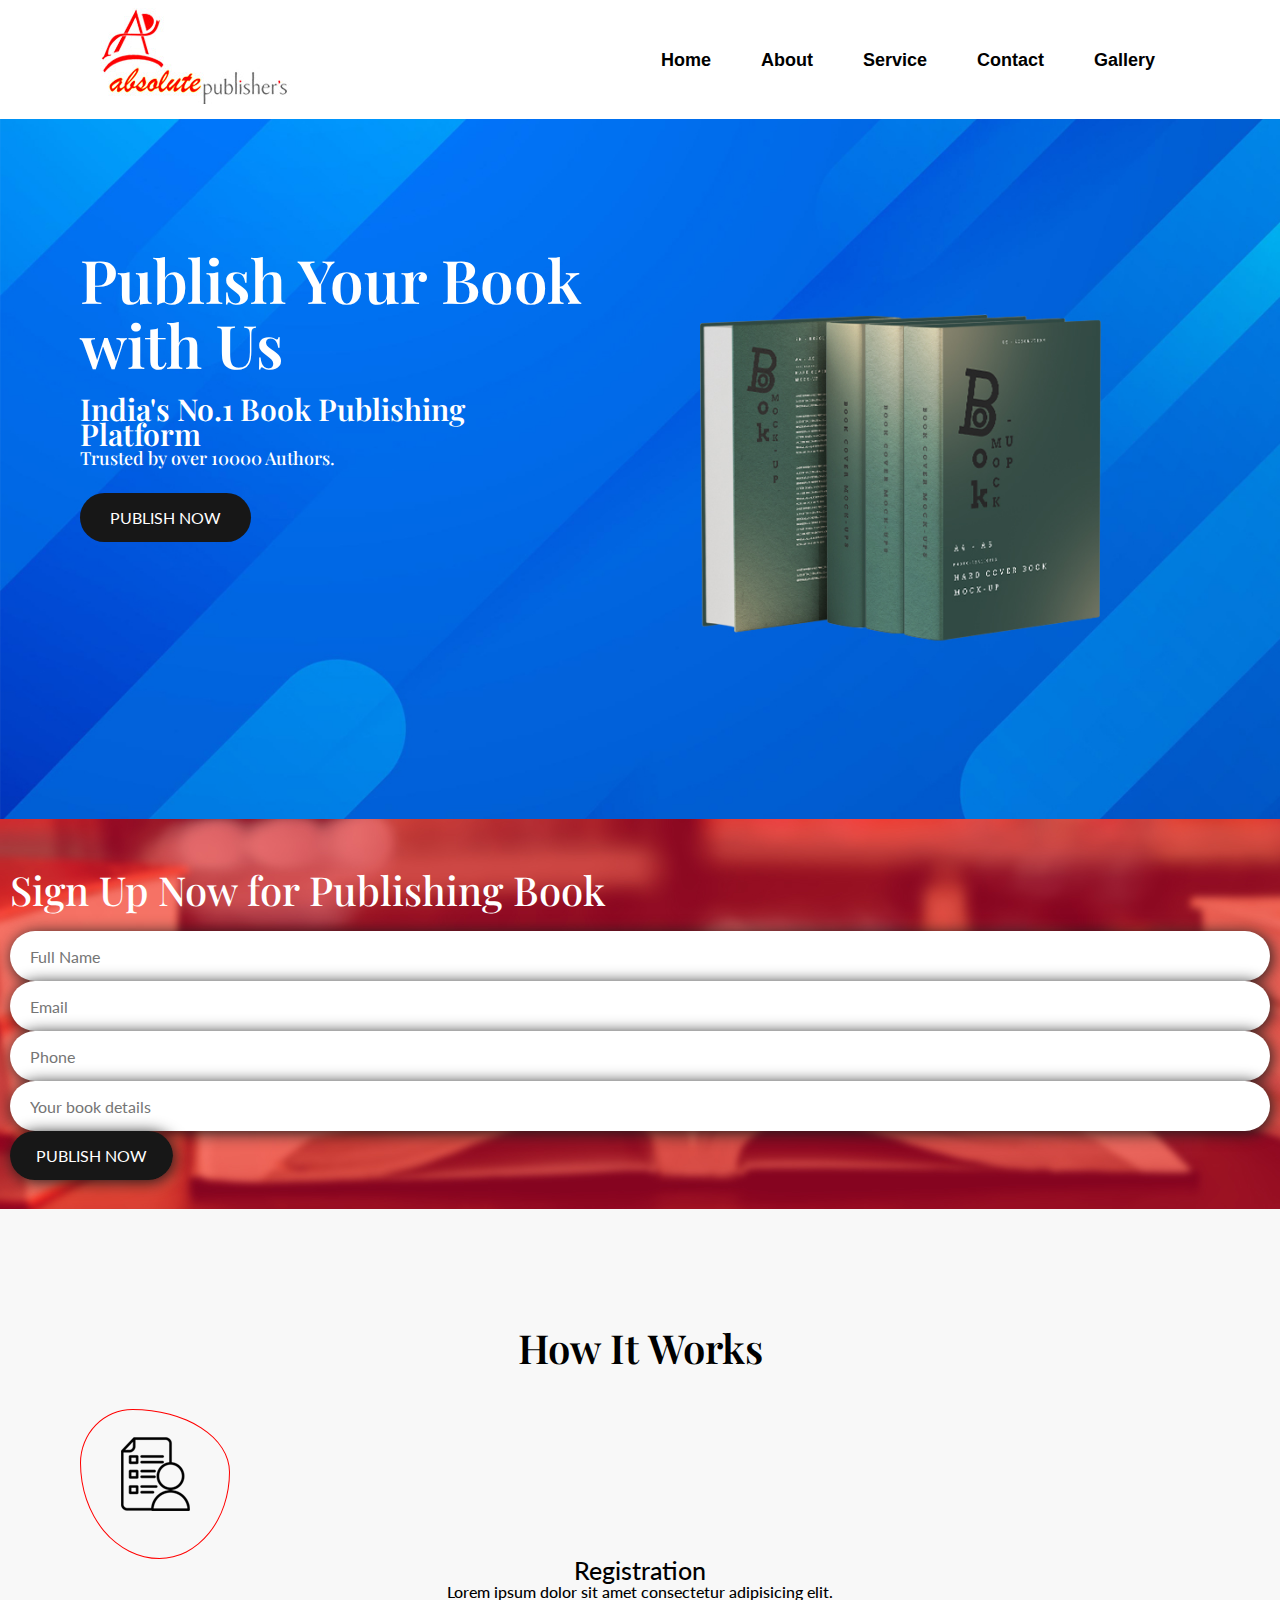
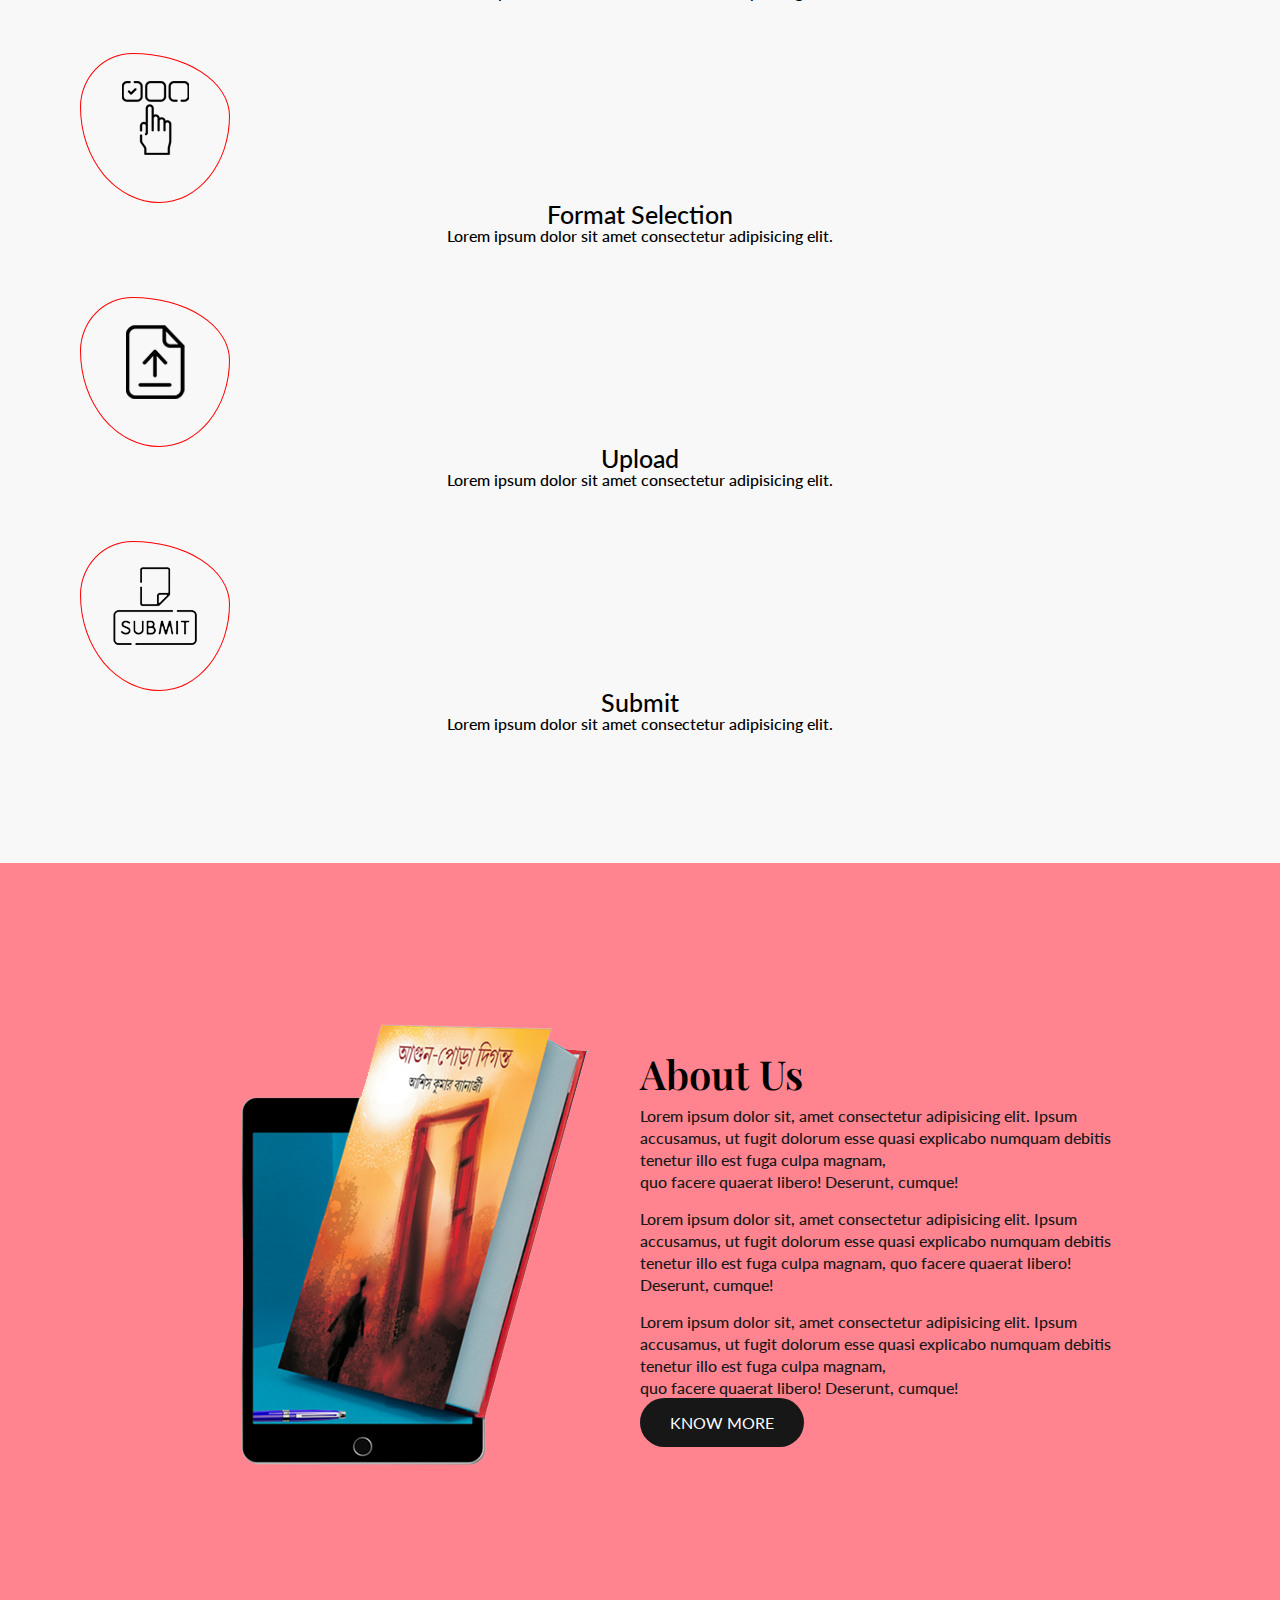
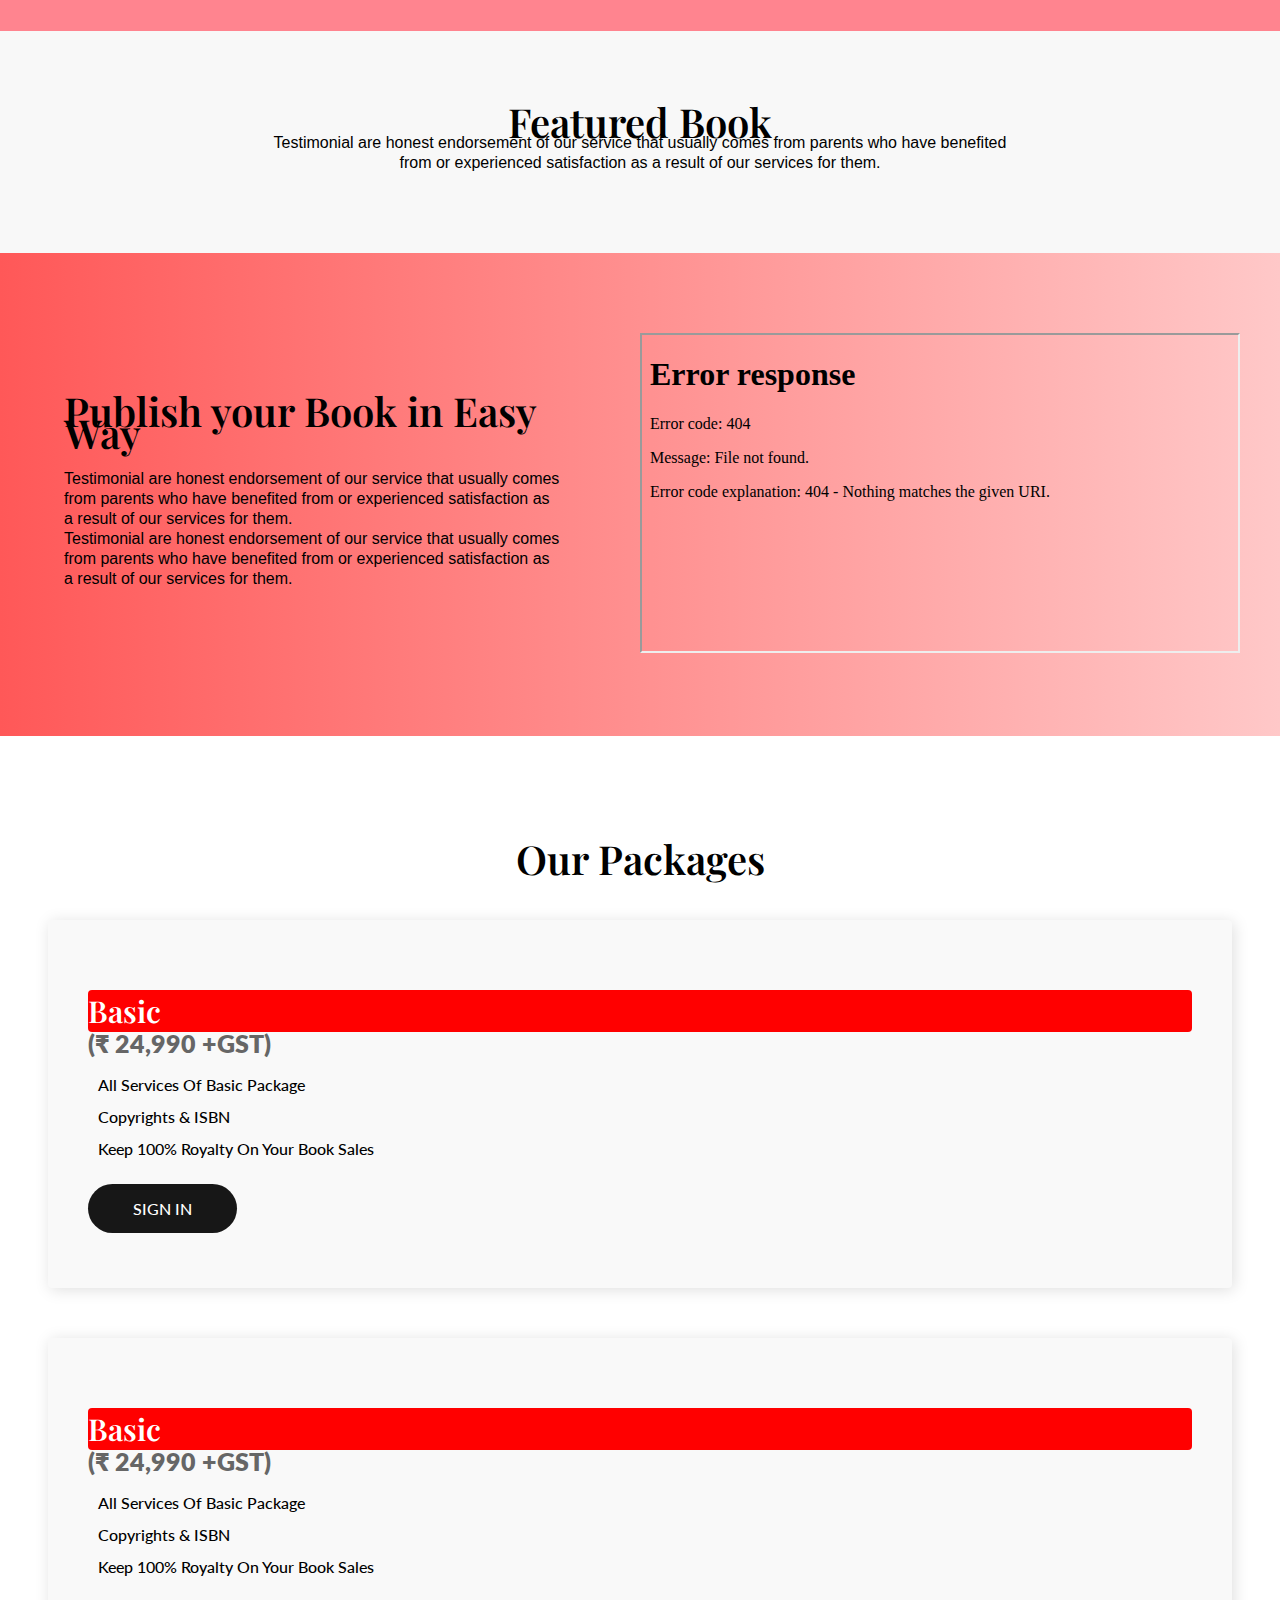
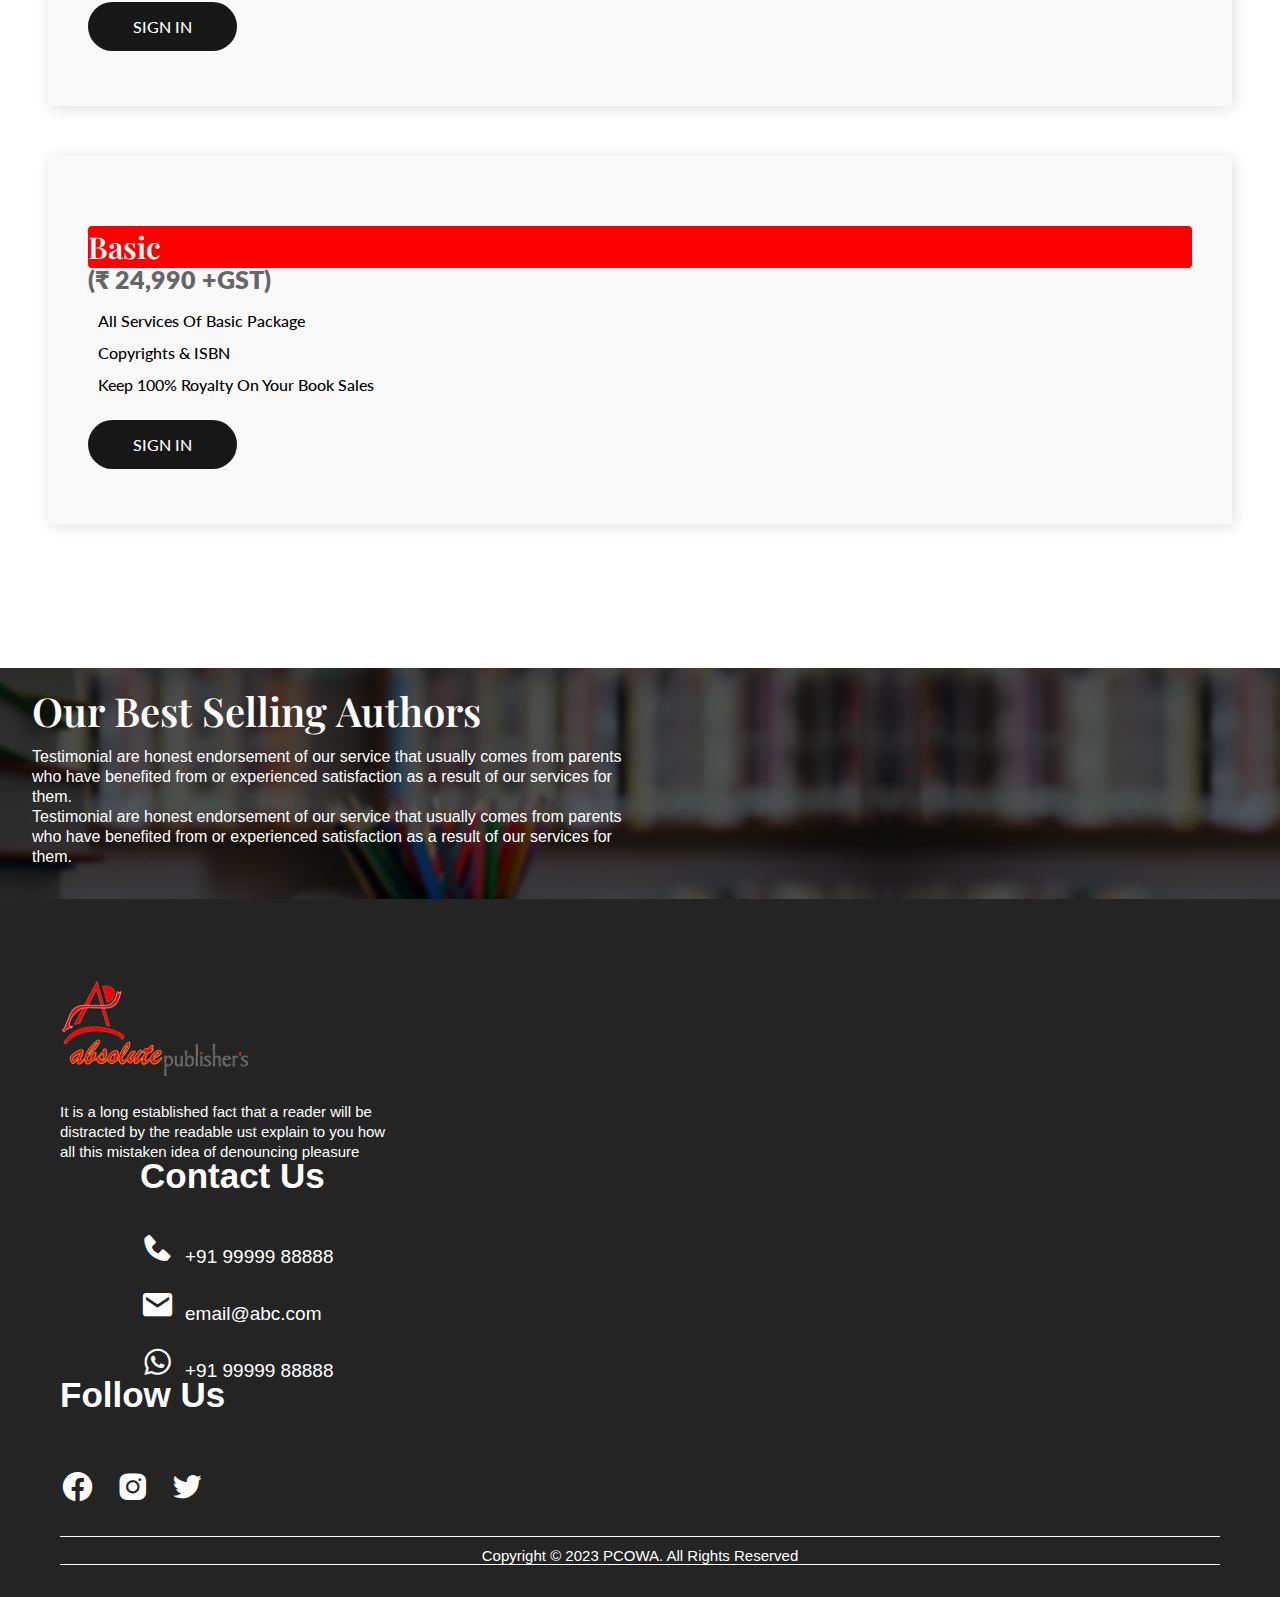
==== index.html @ 399e14ae "27-05-2023" ====
<!DOCTYPE html>
<html lang="en">
  <head>
    <title>Absolute Publishers</title>
    <!-- Required meta tags -->
    <meta charset="utf-8" />
    <meta name="viewport" content="width=device-width, initial-scale=1" />

    <!-- Bootstrap CSS -->
    <link
      href="https://cdn.jsdelivr.net/npm/bootstrap@5.0.2/dist/css/bootstrap.min.css"
      rel="stylesheet"
      integrity="sha384-EVSTQN3/azprG1Anm3QDgpJLIm9Nao0Yz1ztcQTwFspd3yD65VohhpuuCOmLASjC"
      crossorigin="anonymous"
    />
    <!-- Boxicon-->
    <link
      href="https://unpkg.com/boxicons@2.1.4/css/boxicons.min.css"
      rel="stylesheet"
    />

    <link rel="stylesheet" type="text/css" href="./style/style.css" />
    <link rel="stylesheet" type="text/css" href="/style/responsive.css" />

    <link
      rel="stylesheet"
      href="https://cdnjs.cloudflare.com/ajax/libs/OwlCarousel2/2.3.4/assets/owl.carousel.min.css"
      integrity="sha512-tS3S5qG0BlhnQROyJXvNjeEM4UpMXHrQfTGmbQ1gKmelCxlSEBUaxhRBj/EFTzpbP4RVSrpEikbmdJobCvhE3g=="
      crossorigin="anonymous"
      referrerpolicy="no-referrer"
    />

    <link
      rel="stylesheet"
      href="https://cdnjs.cloudflare.com/ajax/libs/OwlCarousel2/2.3.4/assets/owl.theme.default.min.css"
      integrity="sha512-sMXtMNL1zRzolHYKEujM2AqCLUR9F2C4/05cdbxjjLSRvMQIciEPCQZo++nk7go3BtSuK9kfa/s+a4f4i5pLkw=="
      crossorigin="anonymous"
      referrerpolicy="no-referrer"
    />
  </head>
  <body>
    <header>
      <div class="logo">
        <a href="#"><img src="images/Logo.jpg" /></a>
      </div>

      <div class="hamburger"><i class="bx bx-menu"></i></div>

      <nav class="nav-bar">
        <ul>
          <li><a href="index.html">Home</a></li>
          <li><a href="about.html">About</a></li>
          <li><a href="service.html">Service</a></li>
          <li><a href="contact.html">Contact</a></li>
          <li><a href="gallery.html">Gallery</a></li>
        </ul>
      </nav>
    </header>

    <!------------------------BANNER------------------->

    <div id="banner">
      <div class="banner-text">
        <h1>Publish Your Book with Us</h1>
<h3>India's No.1 Book Publishing Platform</h3>
<p>Trusted by over 10000 Authors.</p>
        <a href="#" class="banner-btn">Publish Now</a>
      </div>
    </div>

    <!------------------FORM PART------------------------->

    <div id="myform">
      <div class="form-area">
        <h1 class="text-center car-heading">Sign Up Now for Publishing Book</h1>
        <form action="">
          <div class="row">
            <div class="col-lg-1 col-md-1 col-sm-12"></div>
            <div class="col-lg-2 col-md-2 col-sm-12">
              <input type="text" placeholder="Full Name" />
            </div>

            <div class="col-lg-2 col-md-2 col-sm-12">
              <input type="email" placeholder="Email" />
            </div>

            <div class="col-lg-2 col-md-2 col-sm-12">
              <input type="tel" placeholder="Phone" />
            </div>

            <div class="col-lg-2 col-md-2 col-sm-12 btm-responsive">
              <input type="text" placeholder="Your book details" />
            </div>

            <div class="col-lg-2 col-md-2 col-12">
              <a href="#" class="banner-box-btn" id="find-btn">Publish Now</a>
            </div>

            <div class="col-lg-1 col-md-1 col-sm-12"></div>
          </div>
        </form>
      </div>
    </div>



    <!------------------HOW IT WORKS------------------------->
 <div id="howitworks">
      <h1>How It Works</h1>

      <div class="row">
        <div class="col-lg-3 col-md-6 col-6 text-center">
          <div class="child">
            <p class="child-icon mx-auto">
              <img src="images/i1-registration.png" />
            </p>
            <h3>Registration</h3>
            <p>Lorem ipsum dolor sit amet consectetur adipisicing elit.</p>
          </div>
        </div>

        <div class="col-lg-3 col-md-6 col-6">
          <div class="child">
            <p class="child-icon mx-auto">
              <img src="images/i2-formatselection.png" />
            </p>
            <h3>Format Selection</h3>
            <p>Lorem ipsum dolor sit amet consectetur adipisicing elit.</p>
          </div>
        </div>

        <div class="col-lg-3 col-md-6 col-6">
          <div class="child">
            <p class="child-icon mx-auto"><img src="images/i3-upload.png" /></p>
            <h3>Upload</h3>
            <p>Lorem ipsum dolor sit amet consectetur adipisicing elit.</p>
          </div>
        </div>

        <div class="col-lg-3 col-md-6 col-6">
          <div class="child">
            <p class="child-icon mx-auto"><img src="images/i4-submit.png" /></p>
            <h3>Submit</h3>
            <p>Lorem ipsum dolor sit amet consectetur adipisicing elit.</p>
          </div>
        </div>
      </div>
    </div> 

<!------------------ABOUT US------------------------->
<div id="aboutus">

<div class="about-pic"><img src="images/About Book.png"></div>

<div class="about-text">
  <h2>About Us</h2>
  <p>
    Lorem ipsum dolor sit, amet consectetur adipisicing elit. Ipsum
    accusamus, ut fugit dolorum esse quasi explicabo numquam debitis tenetur
    illo est fuga culpa magnam, <br />quo facere quaerat libero! Deserunt,
    cumque!
  </p>
  <p>
    Lorem ipsum dolor sit, amet consectetur adipisicing elit. Ipsum
    accusamus, ut fugit dolorum esse quasi explicabo numquam debitis<br />
    tenetur illo est fuga culpa magnam, quo facere quaerat libero! Deserunt,
    cumque!
  </p>
  <p>
    Lorem ipsum dolor sit, amet consectetur adipisicing elit. Ipsum
    accusamus, ut fugit dolorum esse quasi explicabo numquam debitis tenetur
    illo est fuga culpa magnam, <br />quo facere quaerat libero! Deserunt,
    cumque!
  </p>
  <a href="#" class="about-btn">Know More</a>

</div>

  
</div> 



    <!------------------FEATURED BOOK------------------------->

    <div id="featuredbook">
      <h2>Featured Book</h2>

      <p>
        Testimonial are honest endorsement of our service that usually comes
        from parents who have benefited <br />from or experienced satisfaction
        as a result of our services for them.
      </p>


      
      <div class="owl-carousel owl-theme" id="one">
        <div class="item">
          <img src="images/Featured Book 01.jpg" />
        </div>

        <div class="item">
          <img src="images/Featured Book 02.jpg" />
        </div>

        <div class="item">
          <img src="images/Featured Book 03.jpg" />
        </div>

        <div class="item">
          <img src="images/Featured Book 04.jpg" />
        </div>

        <div class="item">
          <img src="images/Featured Book 05.jpg" />
        </div>

        <div class="item">
          <img src="images/Featured Book 06.jpg" />
        </div>

        <div class="item">
          <img src="images/Featured Book 07.jpg" />
        </div>

        <div class="item">
          <img src="images/Featured Book 05.jpg" />
        </div>

        <div class="item">
          <img src="images/Featured Book 06.jpg" />
        </div>

        <div class="item">
          <img src="images/Featured Book 07.jpg" />
        </div>
      </div>
    </div>

    
 <!------------------VIDEO SECTION------------------------->
 <div id="video">


  <div class="text">
    <h2>Publish your Book in Easy Way</h2>
    <p>
      Testimonial are honest endorsement of our service that usually comes
      from parents who have benefited from or experienced satisfaction
      as a result of our services for them.
    </p>
  
    <p>
      Testimonial are honest endorsement of our service that usually comes
      from parents who have benefited from or experienced satisfaction
      as a result of our services for them.
    </p>
  
  </div>
  
  
  <div class="content">
  
    <iframe src="video/video_preview_h264.mp4" title="Iframe Example" class="iframe-video"></iframe>
  
  </div>
  </div> 

    

<!------------------PACKAGES------------------------->
<!-- <div class="col-lg-3 col-md-6 col-6"> -->


<div id="packages">
  <h2>Our Packages</h2>
  <div class="row">
    <div class="col-lg-4 col-md-6 col-12 text-center">
      <div class="child">
        <p class="child-heading">Basic</p>
        <h4>(₹ 24,990 +GST)</h4>
        <ul>
          <li>All Services Of Basic Package</li>
          <li>Copyrights & ISBN</li>
          <li>Keep 100% Royalty On Your Book Sales</li>
        </ul>
        <a href="#" class="package-btn">Sign In</a>
      </div>
    </div>

    <div class="col-lg-4 col-md-6 col-12 text-center">
      <div class="child">
        <p class="child-heading">Basic</p>
        <h4>(₹ 24,990 +GST)</h4>
        <ul>
          <li>All Services Of Basic Package</li>
          <li>Copyrights & ISBN</li>
          <li>Keep 100% Royalty On Your Book Sales</li>
        </ul>
        <a href="#" class="package-btn">Sign In</a>
      </div>
    </div>

    <div class="col-lg-4 col-md-6 col-12 text-center">
      <div class="child">
        <p class="child-heading">Basic</p>
        <h4>(₹ 24,990 +GST)</h4>
        <ul>
          <li>All Services Of Basic Package</li>
          <li>Copyrights & ISBN</li>
          <li>Keep 100% Royalty On Your Book Sales</li>
        </ul>
        <a href="#" class="package-btn">Sign In</a>
      </div>
    </div>
  </div>
</div> 

<!------------------AUTHOR------------------------->


<div id="author">
  <div class="author-text">
    <h2>Our Best Selling Authors</h2>
    <p>
      Testimonial are honest endorsement of our service that usually comes
      from parents who have benefited from or experienced satisfaction
      as a result of our services for them.
    </p>
  
    <p>
      Testimonial are honest endorsement of our service that usually comes
      from parents who have benefited from or experienced satisfaction
      as a result of our services for them.
    </p>
  
  </div>
  
  
  <div class="author-list">
  
    <div class="all-author owl-carousel owl-theme" id="two">


      <div class="item">
      <img src="images/author 01.jpg">
      </div>

      <div class="item">
        <img src="images/author 02.jpg">
        </div>

        <div class="item">
          <img src="images/author 03.jpg">
          </div>

          <div class="item">
            <img src="images/author 03.jpg">
            </div>
    

          <div class="item">
            <img src="images/author 02.jpg">
            </div>

          <div class="item">
            <img src="images/author 04.jpg">
            </div>

            <div class="item">
              <img src="images/author 02.jpg">
              </div>

    </div>

  </div>
</div>

<!------------------------FOOTER------------------->

<footer>
  <div class="footer-box">
    <div class="row">
      <div class="col-lg-4 col-md-6 col-sm-12">
        <div class="child">
          <img src="images/logo-footer.png" />
          <p>
            It is a long established fact that a reader will be
            <br />distracted by the readable ust explain to you how
            <br />all this mistaken idea of denouncing pleasure
          </p>
        </div>
      </div>

      <div class="col-lg-4 col-md-6 col-sm-12 footer-contact-box">
        <div class="child">
          <h4>Contact Us</h4>
          <ul>
            <li>
              <a href="#"><i class="bx bxs-phone"></i>+91 99999 88888</a>
            </li>
            <li>
              <a href="#"><i class="bx bxs-envelope"></i>email@abc.com</a>
            </li>
            <li>
              <a href="#"><i class="bx bxl-whatsapp"></i>+91 99999 88888</a>
            </li>
          </ul>
        </div>
      </div>

      <div class="col-lg-4 col-md-6 col-sm-12 footer-social-box">
        <div class="child">
    
          <h4>Follow Us</h4>
          <ul class="footer-social">
            <li>
              <a href="#"><i class="bx bxl-facebook-circle"></i></a>
            </li>
            <li>
              <a href="#"><i class="bx bxl-instagram-alt"></i></a>
            </li>
            <li>
              <a href="#"><i class="bx bxl-twitter"></i></a>
            </li>
          </ul>
        </div>
      </div>
    </div>

    <div class="copyright">
      <p>Copyright © 2023 PCOWA. All Rights Reserved</p>
    </div>
  </div>
</footer>


 





    <!--------------------------------------------------------------------------------------------->

    <script
      src="https://cdn.jsdelivr.net/npm/bootstrap@5.0.2/dist/js/bootstrap.bundle.min.js"
      integrity="sha384-MrcW6ZMFYlzcLA8Nl+NtUVF0sA7MsXsP1UyJoMp4YLEuNSfAP+JcXn/tWtIaxVXM"
      crossorigin="anonymous"
    ></script>

    <script
      src="https://cdnjs.cloudflare.com/ajax/libs/jquery/3.6.4/jquery.min.js"
      integrity="sha512-pumBsjNRGGqkPzKHndZMaAG+bir374sORyzM3uulLV14lN5LyykqNk8eEeUlUkB3U0M4FApyaHraT65ihJhDpQ=="
      crossorigin="anonymous"
      referrerpolicy="no-referrer"
    ></script>

    <script
      src="https://cdnjs.cloudflare.com/ajax/libs/OwlCarousel2/2.3.4/owl.carousel.min.js"
      integrity="sha512-bPs7Ae6pVvhOSiIcyUClR7/q2OAsRiovw4vAkX+zJbw3ShAeeqezq50RIIcIURq7Oa20rW2n2q+fyXBNcU9lrw=="
      crossorigin="anonymous"
      referrerpolicy="no-referrer"
    ></script>

    <script src="js/myscript.js"></script>
  </body>
</html>
---- style/style.css ----
@import url("https://fonts.googleapis.com/css2?family=Lato:ital,wght@0,100;0,300;0,400;0,700;0,900;1,100;1,300;1,400;1,700;1,900&family=Playfair+Display:ital,wght@0,400;0,500;0,600;0,700;0,800;0,900;1,400;1,500;1,600;1,700;1,800;1,900&display=swap");

/* font-family: 'Lato', sans-serif;
font-family: 'Playfair Display', serif; 
#ff0000 Red logo
#666666 grey logo
#ffff00 yellow logo

#de3241 red another
#171717 black another
 */

:root {
  --black: #000;
--black2: #171717;
  --para: #171717;
  --white: #fff;
  --yellow:#ffef00;
  --red:#ff0000;
  --red2:#de3241;
  --red3:#ff848f;
  --grey:#666666;
  --grey2:#cbcbcb;
  --packagechild:#f9f9f9;
  --howitworksbg:#f8f8f8;
  --footerblue:#242424;
}

* {
  margin: 0;
  padding: 0;
  box-sizing: border-box;
}

body {
  font: 400 16px/18px 'Lato', sans-serif;
  background: var(--white);
  overflow-x: hidden;
}

/* ================================HEADRE HERE================================== */

header {
  background: none;
  display: flex;
  align-items: center;
  justify-content: space-between;
  padding: 8px 100px;
  
}
.logo a {
  color: #fff;
  font-size: 25px;
  text-decoration: none;
}
.hamburger {
  display: none;
}
.nav-bar ul {
  display: flex;
  list-style-type: none;
  margin: 0;
  padding: 0;
}

.nav-bar ul li a {
  color: var(--black);
  text-decoration: none;
  padding: 10px 25px;
  display: block;
  border-radius: 50px;
  font: 600 18px/24px "Nunito", sans-serif;
}

.nav-bar ul li a:hover {
  color:var(--black);
  background:var(--yellow);
}

/* ================================BANNER================================== */

#banner {
  background: url(../images/Banner.jpg);
  min-height: 700px;
  background-size: cover;
  background-repeat: no-repeat;
  position: relative;
}

#banner  .banner-text{width:35%;
position: absolute;
left:6rem;
top: 8rem;
}
.banner-text h1{ font: 600 60px/65px 'Playfair Display', serif;
color: var(--white);
padding: 0 0 20px 0;
}

.banner-text h3{ font: 600 30px/25px 'Playfair Display', serif;
  color: var(--white);
  }


.banner-text p{ font: 500 18px/22px 'Playfair Display', serif;
  color: var(--white);
  padding: 0 0 40px 0;
  }

.banner-text .banner-btn{  font: 400 16px/18px 'Lato', sans-serif;
padding: 15px 30px;
text-decoration: none;
color:var(--white);
background:var(--black2);
border-radius:50px;
text-transform: uppercase;
}
.banner-text .banner-btn:hover{color: var(--black2);
background:var(--red2);}

/* ================================MY FORM================================== */


#myform{
background: url(../images/form-bg.jpg) no-repeat 50% 50%;

} 

.car-heading {
  font: 500 40px/22px 'Playfair Display', serif;
  color:var(--white);
  padding: 0 0 30px 0;
}

.form-area {
  margin: auto;
  padding: 60px;
  height: auto;
}
.form-area form .row{margin: auto;
}


form input[type="text"],form input[type="tel"],form input[type="email"] {
  width: 100%;
  height: 50px;
  background: var(--white);
  border: none;
  border-radius: 40px;
  font: 400 16px/18px 'Lato', sans-serif;
  color: var(--form-text);
  padding: 0px 20px;
  outline: none;
  box-shadow: 2px 2px 16px #1d1d1d;
}



#find-btn {
  font: 400 16px/18px 'Lato', sans-serif;
  padding: 15px 30px;
  text-decoration: none;
  position: relative;
  top: 1rem;
  box-shadow: 2px 2px 16px #1d1d1d;
  color:var(--white);
background:var(--black2);
border-radius:50px;
text-transform: uppercase;
}
#find-btn:hover{background:var(--red2);
  color: var(--black);
}

/* ================================HOW IT WORKS================================== */


#howitworks{padding: 8rem 5rem;
background:var(--howitworksbg);
}

#howitworks h1{ font: 600 40px/22px 'Playfair Display', serif;
color: var(--black);
text-align: center;
}
#howitworks .child{text-align: center;
margin:50px 0 0 0;
}
#howitworks .child h3{font: 500 25px/22px 'Lato', sans-serif;
  color: var(--black);
}

#howitworks .child p{font: 500 16px/22px 'Lato', sans-serif;
  color: var(--black);
}
#howitworks .child .child-icon{border: 1px solid var(--red);
width:150px;
height:150px;
border-radius: 35% 65% 47% 53% / 36% 42% 58% 64% ;
padding:25px 0 0 0;
}


/* ================================PACKAGES================================== */

#packages{padding: 7rem 3rem 9rem;
}

#packages h2{font: 600 40px/22px 'Playfair Display', serif;
  color: var(--black);
  text-align: center;
}


#packages .child{background:var(--packagechild);
margin: 50px 0 0 0;
padding: 70px 40px;
box-shadow: 2px 2px 16px #dfdfdf;
border-radius: 4px;
}
#packages .child .child-heading{background: var(--red);
  font: 600 30px/22px 'Playfair Display', serif;
  color:var(--white);
padding:10px 0;
border-radius: 4px;
}
#packages .child h4{ font: 800 25px/22px 'Lato', sans-serif;
  color:var(--grey);
}

#packages .child ul{list-style-type: none;
margin: 20px 0 40px 0;
padding: 0;
}
#packages .child ul li{
  font: 500 16px/22px 'Lato', sans-serif;
  color:var(--black);
  margin: 10px;
}


#packages .child .package-btn{font: 500 16px/18px 'Lato', sans-serif;
  padding: 15px 45px;
  text-decoration: none;
  color:var(--white);
  background:var(--black2);
  border-radius:50px;
  text-transform: uppercase;
}
#packages .child .package-btn:hover{background: var(--red2);
color: var(--black2);
}

/* ===============================ABOUT US=================================== */

#aboutus{
  padding: 10rem 0;
  background:var(--red3);
  display: flex;
  align-items: center;
  justify-content:space-around;
}

#aboutus h2{font: 600 40px/22px 'Playfair Display', serif;
  color:var(--black);
  padding: 0 0 20px 0;
}
#aboutus p{font: 500 16px/22px 'Lato', sans-serif;
  color:var(--para);
  padding: 0 0 15px 0;
}
.about-btn{font: 400 16px/18px 'Lato', sans-serif;
  padding: 15px 30px;
  text-decoration: none;
  color:var(--white);
  background:var(--black2);
  border-radius:50px;
  text-transform: uppercase;
}
.about-btn:hover{background:var(--red2);
color:var(--black);
}


.about-pic{width:50%;padding: 0 0 0 20rem;}
.about-text{width:50%;padding: 0 10rem 0 0;}


/* ===============================FEATURED BOOK=================================== */

#featuredbook{padding: 5rem 0;
background:var(--howitworksbg);}


#featuredbook h2{font: 600 40px/22px 'Playfair Display', serif;
  color:var(--black);
  text-align: center;
}



#featuredbook p {
  font: 500 16px/20px "Nunito", sans-serif;
  color: var(--black);
  text-align: center;
}

#featuredbook .owl-carousel {
  padding: 0 40px;
  margin-top: 5rem;
}

/* ===============================VIDEO SECTION=================================== */


#video{margin: 0rem 0;
padding: 5rem 4rem;
background: var(--red);
background-image: linear-gradient(to right, #ff5858 , #ffc8c8);
display: flex;
justify-content:space-around;
align-items: center;
}

#video .text{width:50%;
}
#video .content{width:50%;
}

#video .iframe-video{width:600px;
height:320px;
}
#video .text h2{font: 600 40px/22px 'Playfair Display', serif;
  color:var(--black);
  text-align:left;
  padding: 0 0 25px 0;
}

#video .text p{ font: 500 16px/20px "Nunito", sans-serif;
  color: var(--black);
  text-align:left;
}



/* ===============================AUTHOR=================================== */

#author{padding: 2rem 2rem;
background: url(../images/authorbg.jpg) no-repeat 50% 50%;
background-size: cover;
display: flex;
justify-content:space-around;
align-items: center;
}

#author .author-text{width:50%;}
#author .author-list{width:50%;}

#author .author-text h2{font: 600 40px/22px 'Playfair Display', serif;
  color:var(--white);
  text-align:left;
  padding: 0 0 25px 0;
}

#author .author-text p{ font: 500 16px/20px "Nunito", sans-serif;
  color:var(--white);
  text-align:left;
}

#author .author-list .owl-carousel {
  padding: 0 40px;
  margin-top: 5rem;
}







/* ================================FOOTER================================== */

footer {
  background:var(--footerblue);
  padding: 5rem 0 2rem 0;
}
.footer-box {
  padding: 0 60px;
}
.footer-box .child p {
  font: 500 15px/20px "Montserrat", sans-serif;
  color: var(--white);
  padding: 20px 0 0 0;
}

.footer-box .child h4 {
  font: 600 35px/28px "Nunito", sans-serif;
  color: var(--white);
}
.footer-box .child ul {
  list-style-type: none;
  margin: 40px 0 0 0;
  padding: 0;
}
.footer-box .child ul li {
  margin: 20px 0 0 0;
}

.footer-box .child ul li a i {
  font-size: 35px;
  padding: 0 10px 0 0;
}
.footer-box .child ul li a {
  color: var(--white);
  text-decoration: none;
  font: 500 19px/20px "Montserrat", sans-serif;
}
.footer-social-box h4{ font: 600 35px/28px "Nunito", sans-serif;
  color: var(--white);
}

.footer-social {
  list-style-type: none;
  margin: 0;
  padding: 0;
  display: flex;
}

.footer-social li {
  padding: 0 10px 0 0;
}

.copyright {
  border-top: 1px solid var(--white);
  border-bottom: 1px solid var(--white);
  margin: 30px 0 0 0;
}
.copyright p {
  font: 500 15px/17px "Montserrat", sans-serif;
  color: var(--white);
  text-align: center;
  padding: 10px 0 0 0;
}
.footer-box .footer-contact-box {
  padding: 0 0 0 80px;
}


/* ================================ABOUT PAGE================================== */

#enbanner{background: var(--black2);
min-height:250px;
display: flex;
align-items: center;
justify-content: center;
}


.enbanner-text h2{font: 600 30px/25px 'Playfair Display', serif;
  color: var(--white);
  
}

.enabout-mission{display: flex;
align-items: center;
justify-content: space-around;
padding: 8rem 0;
}

.enabout-mission-pic{padding: 0 0 0 100px;}
.enabout-mission-text{padding:0 100px 0 50px;
}

.enabout-mission-text h1{
  font: 600 40px/22px 'Playfair Display', serif;
  color: var(--black);
  padding: 0 0 20px 0;
}

.enabout-mission-text p{
  font: 400 16px/25px 'Lato', sans-serif;
  color:var(--black2);
}



.enabout-vision{display: flex;
  align-items: center;
  justify-content: space-around;
  padding:0 0 5rem 0;
  }


  .enabout-vision-pic{padding:0 100px 0 50px;}
  .enabout-vision-text{padding: 0 0 0 100px;
  }


  .enabout-vision-text h1{
    font: 600 40px/22px 'Playfair Display', serif;
    color: var(--black);
    padding: 0 0 20px 0;
  }
  
  .enabout-vision-text p{
    font: 400 16px/25px 'Lato', sans-serif;
    color:var(--black2);
  }

.enabout-history{background: url(../images/About-history-bg.jpg) no-repeat 50% 50%;
background-size: cover;
padding: 5rem 10rem;
}


.enabout-history h1{
  font: 600 40px/22px 'Playfair Display', serif;
  color: var(--black);
  text-align: center;
  padding: 0 0 25px 0;
}


.enabout-history p{
  font: 400 16px/25px 'Lato', sans-serif;
  color:var(--black2);
  text-align: center;
}

/* ================================SERVICE PAGE================================== */


.enservice-part{padding: 8rem 6rem;
}


.enservice-part h1{font: 600 40px/22px 'Playfair Display', serif;
  color: var(--black);
  text-align: center;
  padding: 0 0 25px 0;}

  
  .enservice-part  p{
  font: 400 16px/25px 'Lato', sans-serif;
  color:var(--black2);
  text-align: center;
}

.enservice-part .child{margin:50px 0 0 0;}

.enservice-part .child h3{font: 500 25px/22px 'Playfair Display', serif;
  color: var(--black);
padding: 15px 0;}



  .enservice-part .child p{ font: 400 16px/25px 'Lato', sans-serif;
    color:var(--black2);
    text-align: left;
  }
---- style/responsive.css ----
/* ==========================================1440======================== */

@media only screen and (max-width: 1440px) {

  #banner  .banner-text{width:40%;
    left:5rem;
    top: 8rem;
    }
    .form-area {
      padding: 60px 10px;
    }

    #find-btn {
      padding: 15px 26px;
    }

    .about-pic{padding: 0 0 0 15rem;
    }
    #video .text{padding: 0 5rem 0 0;
    }

}


/* ==========================================976======================== */

@media only screen and (max-width:976px) {

  header {
    padding: 8px 50px;
    
  }
  .nav-bar ul li a {
    padding: 10px 15px;
    
  }


  .banner-text h3{ font-size:22px;
    line-height: 30px;
    }



    #find-btn {
      padding: 15px 12px;
    }

    .about-pic {
      padding: 0 0 0 5rem;
  }
  .about-text {
    padding: 0 4rem 0 0;
}
#video .text h2 { font-size: 40px;
  line-height: 41px;
  padding: 0 0 25px 0;
}

#video .iframe-video{width:400px;
  height:320px;
  }


  /*============About Page====== */
.enabout-mission{
  flex-direction: column-reverse;
  padding: 6rem 0;
}

.enabout-mission-pic{width:100%;
padding: 0 0 0 50px;
}
.enabout-mission-pic img{width:850px;
}

.enabout-mission-text{width:100%;
padding:50px 50px 0 50px;
}


.enabout-vision{flex-direction: column;
  }


  .enabout-vision-pic{
    width:100%;
    padding:0 100px 0 50px;}
    .enabout-vision-pic img{width:850px;
    }

  .enabout-vision-text{
    width:100%;
    padding: 0 50px 0 50px;
  }

}



/* ==========================================768======================== */

@media only screen and (max-width:768px) {
  header {
    padding: 8px 30px;
    
  }
  .nav-bar ul li a {
    padding: 10px 10px;
    
  }


  #banner  .banner-text{width:50%;
    left:4rem;
    top: 8rem;
    }
    .banner-text h1{
      padding: 0 0 20px 0;
      font-size: 50px;
      line-height: 55px;
      } 

      .form-area {
        padding: 60px 5px;
      }


      #find-btn {
        padding: 15px 12px;
        font-size: 10px;
        line-height: 16px;
      }

      #aboutus{
        display: block;
        padding: 8rem 0;
      }
      .about-pic {width:100%;
        padding: 0 0 0 15rem;
    }
    .about-text {width:100%;
      padding: 43px 0rem 0 33px;
  }

  #video .iframe-video{width:350px;
    height:320px;
    }


    #author .author-text h2 {
font-size: 40px;
line-height: 42px;
    }

/* =============About Page========================= */
    .enabout-mission-pic img{width:650px;
    }
    .enabout-vision-pic img{width:650px;
    }

    .enabout-history {
      padding: 5rem 2rem;
  }




}




/* ==========================================480======================== */

@media only screen and (max-width:480px) {



  header{padding:8px 20px;}
  
  .hamburger{display: block;
  cursor: pointer;
  color:#000;
  font-size: 30px;
  }
  
  .nav-bar{height: 0;
      position: absolute;
      top: 110px;
      left: 0;
      right: 0;
      width: 100vw;
      background:#ff848f;
      transition: 0.6s;
      z-index: 9999;
      overflow: hidden;
      border-radius: 0 0 0 60px;
  }
  .nav-bar.active{height:300px;
  }
  .nav-bar ul{display: block;
  width: fit-content;
  margin: 60px auto 0 auto;
  text-align: center;
  transition: 0.6s;
  opacity: 0;
  }
  
  .nav-bar.active ul{opacity: 1;
  }
  
  

  .car-heading {
font-size: 25px;
line-height: 30px;
  }


  form input[type="text"], form input[type="tel"], form input[type="email"] {
    margin: 10px 0 0 0;
}

#find-btn {
  padding: 16px 168px;
  font-size: 15px;
  line-height: 16px;}

.btm-responsive{margin:0 0 10px 0;}

#howitworks {
  padding: 8rem 1rem;}

  #howitworks h1 {
font-size: 35px;
line-height: 40px;

}
#aboutus h2 {
  font-size: 35px;
  line-height: 40px;
}

  .about-pic {
    padding: 0 0 0 6rem;
}

#featuredbook h2 {  font-size: 35px;
  line-height: 40px;
}
#video .text h2 {font-size: 35px;
  line-height: 40px;
}

#video{margin: 0rem 0;
  padding: 5rem 2rem;
  display:block;
  }

  #video .text{width:100%;
  }
  #video .content{width:100%;
  }
  #video .iframe-video{width:400px;
    height:320px;
    }


    #author{padding: 5rem 1rem;
      display: block;
      }
      
      #author .author-text{width:100%;}
      #author .author-list{width:100%;}

      #author .author-list .owl-carousel {
        padding: 0 20px;
        
      }

      .footer-box {
        padding: 0 30px;
    }

    .footer-box .footer-contact-box {
      padding: 30px 0 0 13px;
  }

  /*========= About page========== */

  .enabout-mission{
    padding: 3rem 0;
    }

    .enabout-mission-text h1 {
      font-size: 35px;
      line-height: 40px;
  }

  .enabout-vision-text h1 {
    font-size: 35px;
    line-height: 40px;}


  .enabout-mission-pic img {
    width: 385px;
}

.enabout-vision-pic img {
  width: 385px;
}
.enabout-history h1 {   font-size: 35px;
  line-height: 40px;}

/* ======SERVICE PAGE===================== */
  .enservice-part {
    padding: 8rem 2rem;
}


.enservice-part h1 {font-size: 35px;
  line-height: 40px;
}

.enservice-part .child h3 {
  font-size:22px;
  line-height: 25px;
}

.enservice-part {
  padding: 4rem 2rem;
}


}
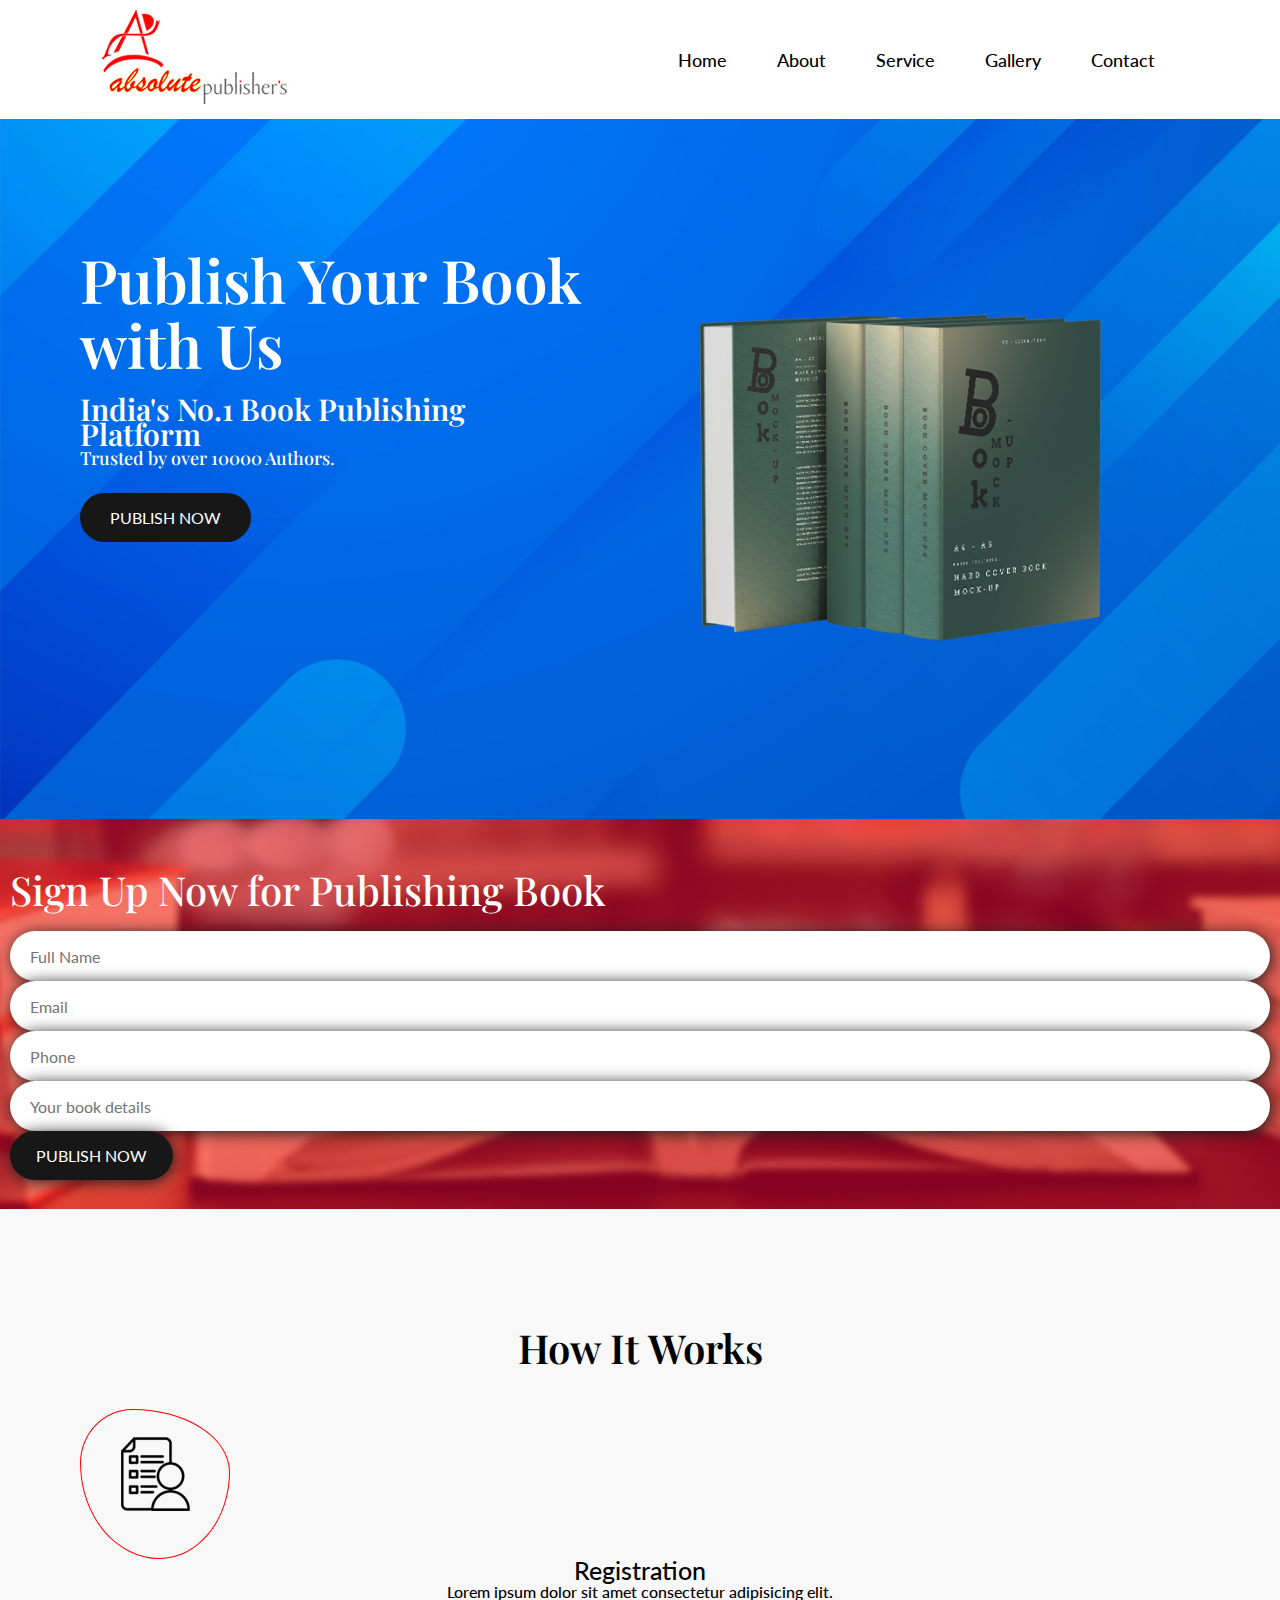
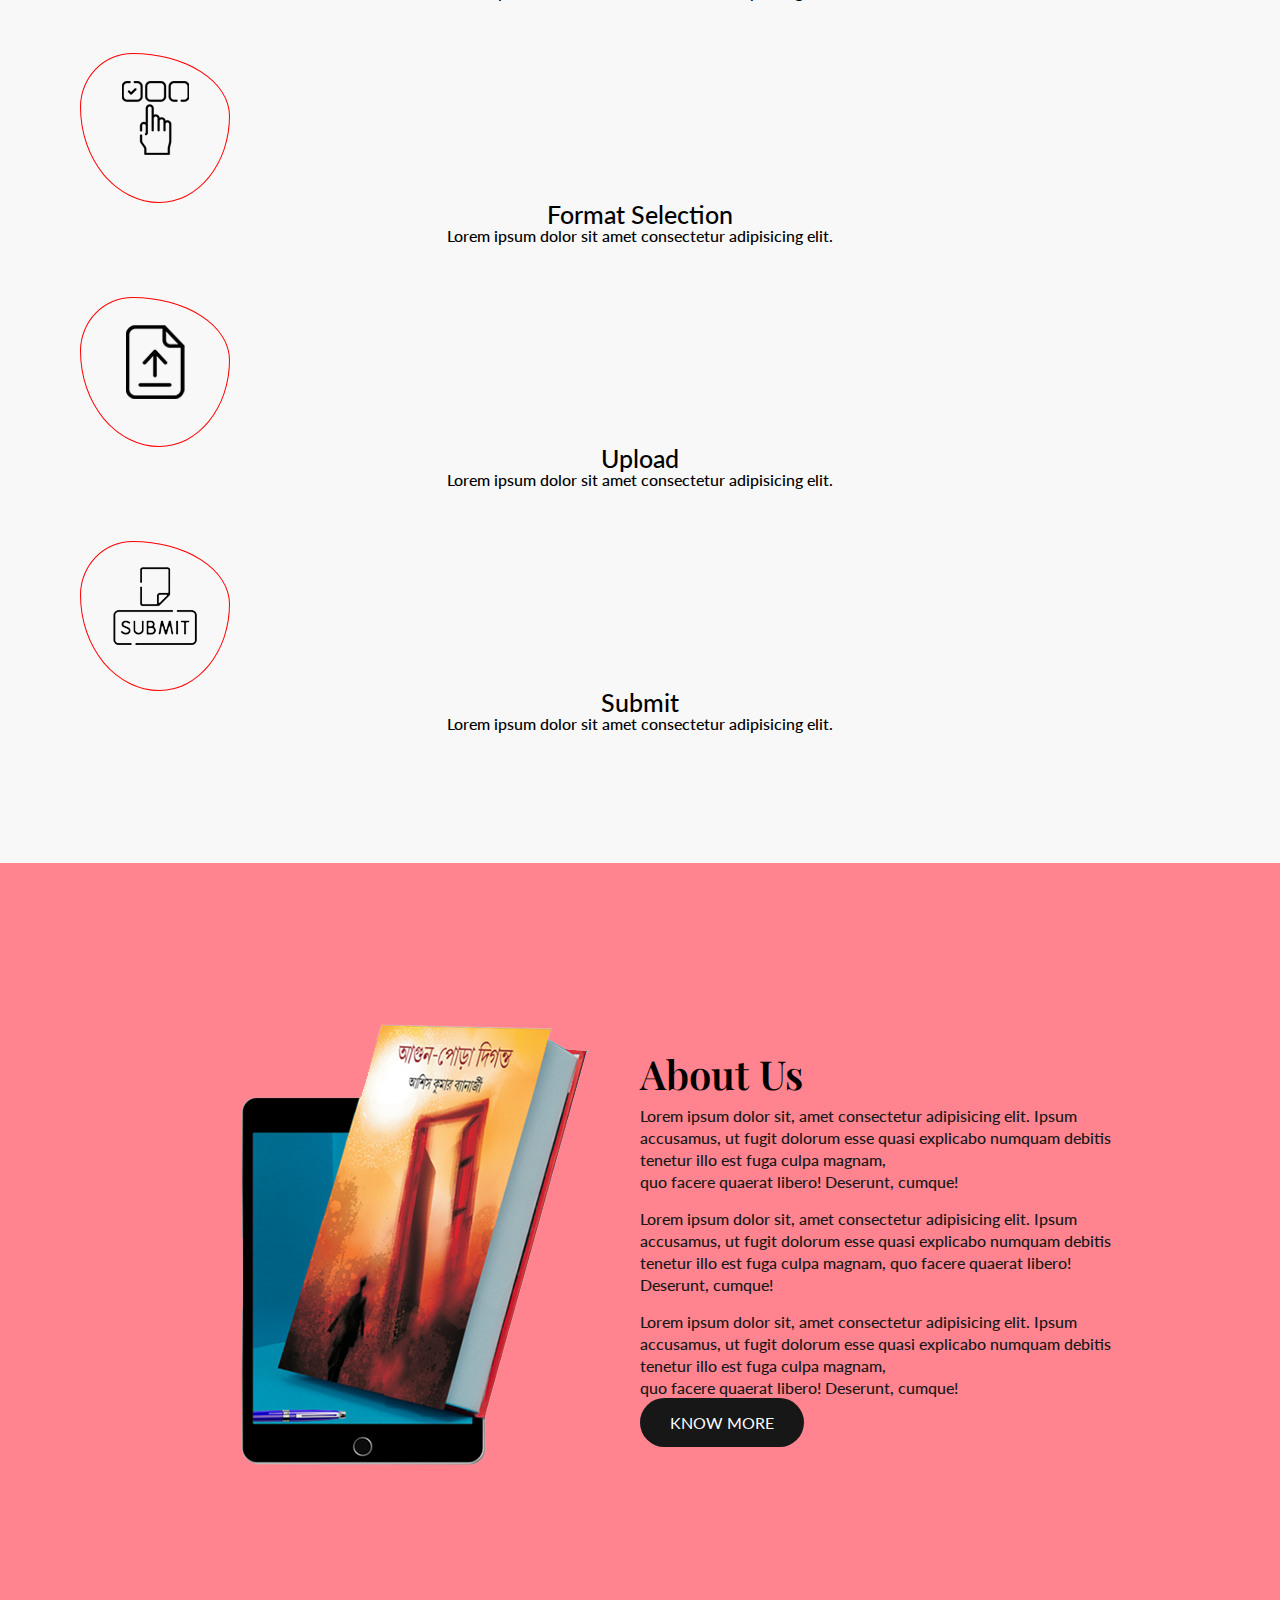
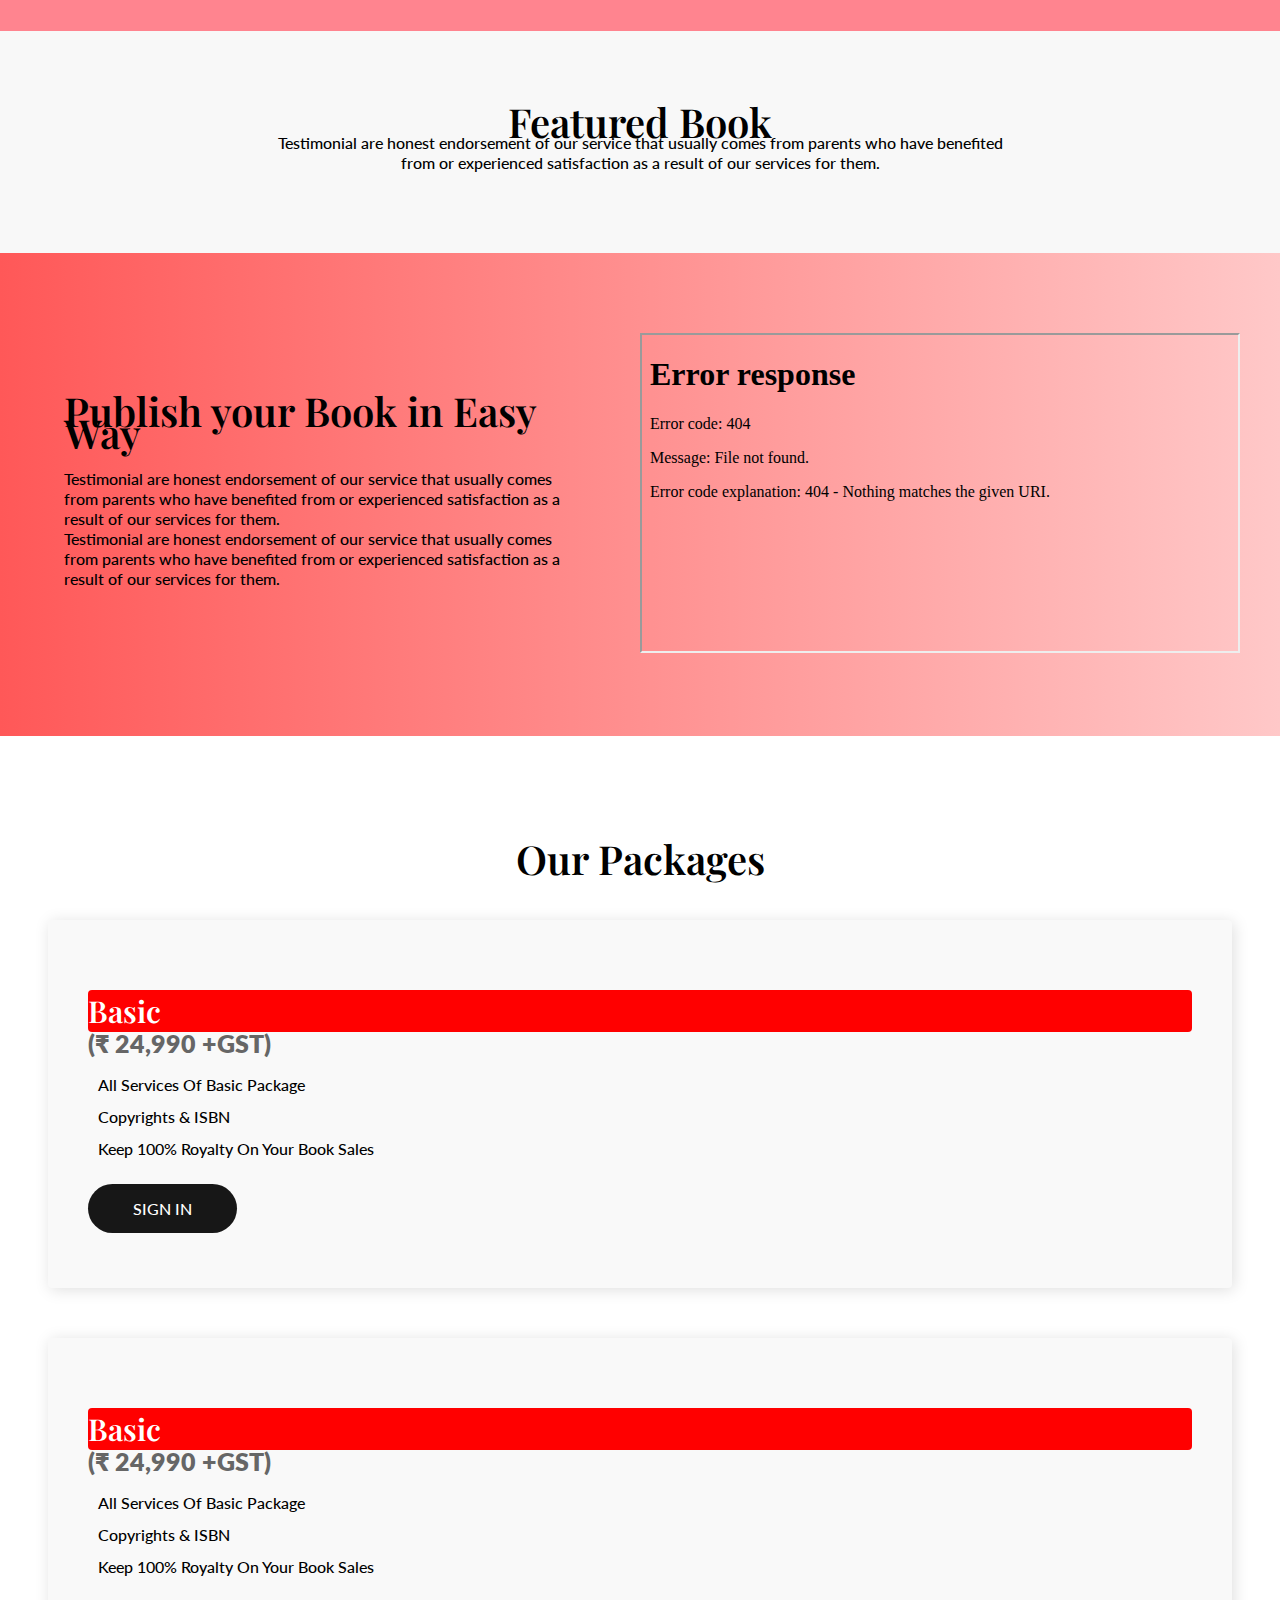
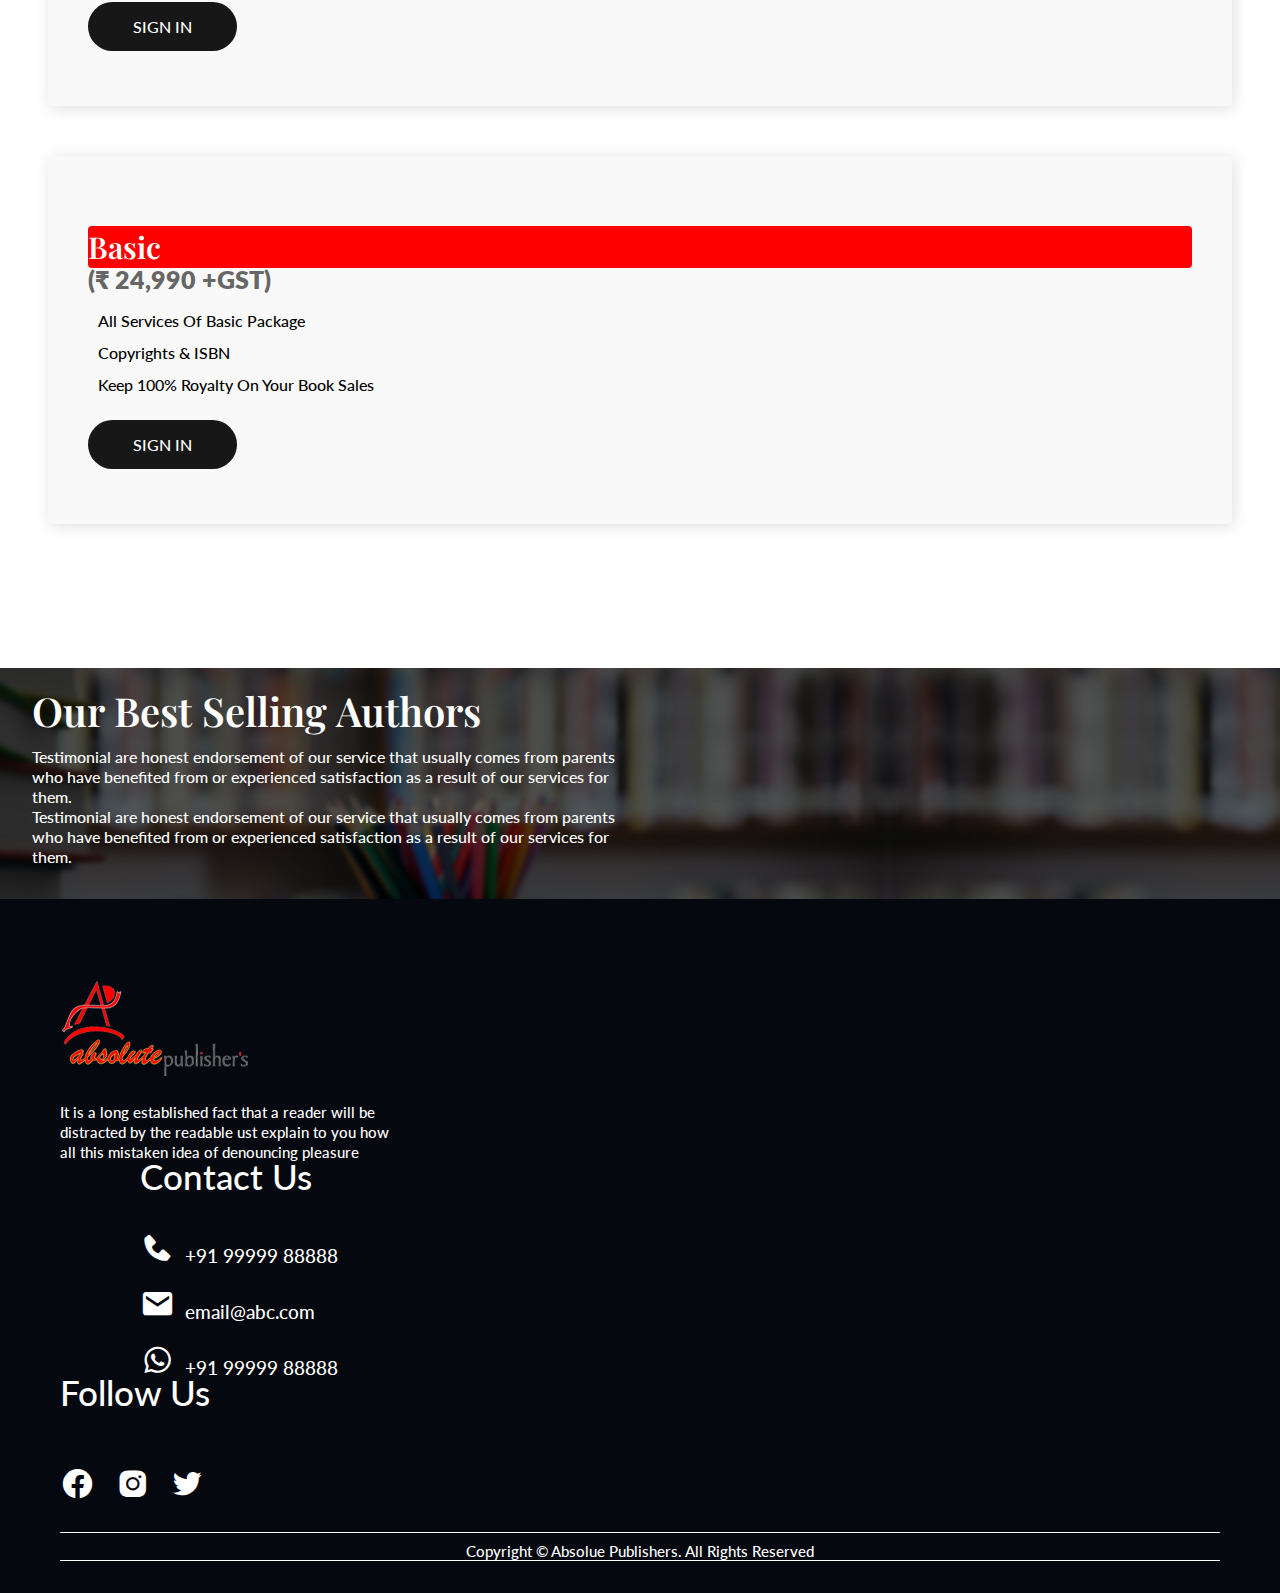
==== commit edf35251: "31-05-2023" ====
--- a/index.html
+++ b/index.html
@@ -41,7 +41,7 @@
   <body>
     <header>
       <div class="logo">
-        <a href="#"><img src="images/Logo.jpg" /></a>
+        <a href="index.html"><img src="images/Logo.jpg" /></a>
       </div>
 
       <div class="hamburger"><i class="bx bx-menu"></i></div>
@@ -51,8 +51,9 @@
           <li><a href="index.html">Home</a></li>
           <li><a href="about.html">About</a></li>
           <li><a href="service.html">Service</a></li>
+          <li><a href="gallery.html">Gallery</a></li>
           <li><a href="contact.html">Contact</a></li>
-          <li><a href="gallery.html">Gallery</a></li>
+         
         </ul>
       </nav>
     </header>
@@ -269,7 +270,7 @@
     
 
 <!------------------PACKAGES------------------------->
-<!-- <div class="col-lg-3 col-md-6 col-6"> -->
+
 
 
 <div id="packages">
@@ -429,7 +430,7 @@
     </div>
 
     <div class="copyright">
-      <p>Copyright © 2023 PCOWA. All Rights Reserved</p>
+      <p>Copyright © Absolue Publishers. All Rights Reserved</p>
     </div>
   </div>
 </footer>
--- a/style/style.css
+++ b/style/style.css
@@ -6,6 +6,7 @@
 #666666 grey logo
 #ffff00 yellow logo
 
+footer bg: #242424;
 #de3241 red another
 #171717 black another
  */
@@ -15,6 +16,7 @@
 --black2: #171717;
   --para: #171717;
   --white: #fff;
+  --white2:#f5f5f4;
   --yellow:#ffef00;
   --red:#ff0000;
   --red2:#de3241;
@@ -23,7 +25,8 @@
   --grey2:#cbcbcb;
   --packagechild:#f9f9f9;
   --howitworksbg:#f8f8f8;
-  --footerblue:#242424;
+  --footerblue:#05080f;
+  --forminput:#f5f5f4;
 }
 
 * {
@@ -69,7 +72,7 @@
   padding: 10px 25px;
   display: block;
   border-radius: 50px;
-  font: 600 18px/24px "Nunito", sans-serif;
+  font: 500 18px/24px 'Lato', sans-serif;
 }
 
 .nav-bar ul li a:hover {
@@ -201,6 +204,97 @@
 }
 
 
+/* ===============================ABOUT US=================================== */
+
+#aboutus{
+  padding: 10rem 0;
+  background:var(--red3);
+  display: flex;
+  align-items: center;
+  justify-content:space-around;
+}
+
+#aboutus h2{font: 600 40px/22px 'Playfair Display', serif;
+  color:var(--black);
+  padding: 0 0 20px 0;
+}
+#aboutus p{font: 500 16px/22px 'Lato', sans-serif;
+  color:var(--para);
+  padding: 0 0 15px 0;
+}
+.about-btn{font: 400 16px/18px 'Lato', sans-serif;
+  padding: 15px 30px;
+  text-decoration: none;
+  color:var(--white);
+  background:var(--black2);
+  border-radius:50px;
+  text-transform: uppercase;
+}
+.about-btn:hover{background:var(--red2);
+color:var(--black);
+}
+
+
+.about-pic{width:50%;padding: 0 0 0 20rem;}
+.about-text{width:50%;padding: 0 10rem 0 0;}
+
+
+/* ===============================FEATURED BOOK=================================== */
+
+#featuredbook{padding: 5rem 0;
+  background:var(--howitworksbg);}
+  
+  
+  #featuredbook h2{font: 600 40px/22px 'Playfair Display', serif;
+    color:var(--black);
+    text-align: center;
+  }
+  
+  
+  
+  #featuredbook p {
+    font: 500 16px/20px 'Lato', sans-serif;
+    color: var(--black);
+    text-align: center;
+  }
+  
+  #featuredbook .owl-carousel {
+    padding: 0 40px;
+    margin-top: 5rem;
+  }
+  
+/* ===============================VIDEO SECTION=================================== */
+
+
+#video{margin: 0rem 0;
+  padding: 5rem 4rem;
+  background: var(--red);
+  background-image: linear-gradient(to right, #ff5858 , #ffc8c8);
+  display: flex;
+  justify-content:space-around;
+  align-items: center;
+  }
+  
+  #video .text{width:50%;
+  }
+  #video .content{width:50%;
+  }
+  
+  #video .iframe-video{width:600px;
+  height:320px;
+  }
+  #video .text h2{font: 600 40px/22px 'Playfair Display', serif;
+    color:var(--black);
+    text-align:left;
+    padding: 0 0 25px 0;
+  }
+  
+  #video .text p{ 
+    font: 500 16px/20px 'Lato', sans-serif;
+    color: var(--black);
+    text-align:left;
+  }
+  
 /* ================================PACKAGES================================== */
 
 #packages{padding: 7rem 3rem 9rem;
@@ -251,95 +345,6 @@
 color: var(--black2);
 }
 
-/* ===============================ABOUT US=================================== */
-
-#aboutus{
-  padding: 10rem 0;
-  background:var(--red3);
-  display: flex;
-  align-items: center;
-  justify-content:space-around;
-}
-
-#aboutus h2{font: 600 40px/22px 'Playfair Display', serif;
-  color:var(--black);
-  padding: 0 0 20px 0;
-}
-#aboutus p{font: 500 16px/22px 'Lato', sans-serif;
-  color:var(--para);
-  padding: 0 0 15px 0;
-}
-.about-btn{font: 400 16px/18px 'Lato', sans-serif;
-  padding: 15px 30px;
-  text-decoration: none;
-  color:var(--white);
-  background:var(--black2);
-  border-radius:50px;
-  text-transform: uppercase;
-}
-.about-btn:hover{background:var(--red2);
-color:var(--black);
-}
-
-
-.about-pic{width:50%;padding: 0 0 0 20rem;}
-.about-text{width:50%;padding: 0 10rem 0 0;}
-
-
-/* ===============================FEATURED BOOK=================================== */
-
-#featuredbook{padding: 5rem 0;
-background:var(--howitworksbg);}
-
-
-#featuredbook h2{font: 600 40px/22px 'Playfair Display', serif;
-  color:var(--black);
-  text-align: center;
-}
-
-
-
-#featuredbook p {
-  font: 500 16px/20px "Nunito", sans-serif;
-  color: var(--black);
-  text-align: center;
-}
-
-#featuredbook .owl-carousel {
-  padding: 0 40px;
-  margin-top: 5rem;
-}
-
-/* ===============================VIDEO SECTION=================================== */
-
-
-#video{margin: 0rem 0;
-padding: 5rem 4rem;
-background: var(--red);
-background-image: linear-gradient(to right, #ff5858 , #ffc8c8);
-display: flex;
-justify-content:space-around;
-align-items: center;
-}
-
-#video .text{width:50%;
-}
-#video .content{width:50%;
-}
-
-#video .iframe-video{width:600px;
-height:320px;
-}
-#video .text h2{font: 600 40px/22px 'Playfair Display', serif;
-  color:var(--black);
-  text-align:left;
-  padding: 0 0 25px 0;
-}
-
-#video .text p{ font: 500 16px/20px "Nunito", sans-serif;
-  color: var(--black);
-  text-align:left;
-}
 
 
 
@@ -362,7 +367,8 @@
   padding: 0 0 25px 0;
 }
 
-#author .author-text p{ font: 500 16px/20px "Nunito", sans-serif;
+#author .author-text p{ 
+  font: 500 16px/20px 'Lato', sans-serif;
   color:var(--white);
   text-align:left;
 }
@@ -387,14 +393,13 @@
 .footer-box {
   padding: 0 60px;
 }
-.footer-box .child p {
-  font: 500 15px/20px "Montserrat", sans-serif;
+.footer-box .child p { font: 500 15px/20px 'Lato', sans-serif;
   color: var(--white);
   padding: 20px 0 0 0;
 }
 
 .footer-box .child h4 {
-  font: 600 35px/28px "Nunito", sans-serif;
+  font: 500 35px/28px 'Lato', sans-serif;
   color: var(--white);
 }
 .footer-box .child ul {
@@ -413,9 +418,11 @@
 .footer-box .child ul li a {
   color: var(--white);
   text-decoration: none;
-  font: 500 19px/20px "Montserrat", sans-serif;
-}
-.footer-social-box h4{ font: 600 35px/28px "Nunito", sans-serif;
+  font: 500 19px/20px 'Lato', sans-serif;
+
+}
+.footer-social-box h4{
+  font: 600 35px/28px 'Lato', sans-serif;
   color: var(--white);
 }
 
@@ -435,8 +442,7 @@
   border-bottom: 1px solid var(--white);
   margin: 30px 0 0 0;
 }
-.copyright p {
-  font: 500 15px/17px "Montserrat", sans-serif;
+.copyright p { font: 500 15px/17px 'Lato', sans-serif;
   color: var(--white);
   text-align: center;
   padding: 10px 0 0 0;
@@ -561,6 +567,117 @@
 
 
 
-
-
-
+/* ================================GALLERY PAGE================================== */
+
+
+.gallery-part{padding:8rem 5rem;
+  display: flex;
+  align-items: center;
+  justify-content: center;
+}
+
+
+.gallery-part .child{margin: 20px 0 0 0;
+}
+
+
+
+
+/* ================================CONTACT PAGE================================== */
+
+
+.encontact{padding: 6rem 5rem;
+  display: flex;
+  align-items: center;
+  justify-content:space-around;
+}
+
+.con-details{width: 40%;
+}
+.con-details h1{font: 600 40px/22px 'Playfair Display', serif;
+  color: var(--black);
+}
+.con-details .location{
+  font: 400 17px/25px 'Lato', sans-serif;
+  color: var(--black);
+  padding: 10px 0 0 0;
+}
+
+.con-details .mob{
+  font: 400 17px/25px 'Lato', sans-serif;
+  color: var(--black);
+}
+
+.con-details .mail{
+  font: 400 17px/10px 'Lato', sans-serif;
+  color: var(--black);
+}
+
+
+.con-details i{padding:0px 5px 0 0;}
+
+.con-details ul{list-style-type: none;
+margin: 0;
+padding: 0;
+display: flex;
+}
+.con-details ul li{margin: 20px 20px 0 0;}
+.con-details ul li a{font-size: 30px;
+  color: var(--black2);
+}
+
+.con-details div{margin-top: 50px;
+}
+.con-form{width: 60%;
+}
+
+.con-form #form-part{padding: 0 40px;}
+
+
+.con-form #form-part form input[type="text"],
+.con-form #form-part form input[type="tel"],
+.con-form #form-part form input[type="email"] {
+  width: 100%;
+  height: 50px;
+  background:var(--white2);
+  border: none;
+  border-radius: 40px;
+  font: 400 14px/18px 'Lato', sans-serif;
+  color: var(--form-text);
+  padding: 0px 20px;
+  box-shadow: none;
+  margin: 20px 0 0 0;
+ 
+}
+
+.con-form #form-part form textarea{
+  width: 100%;
+  height:150px;
+  background:var(--white2);
+  border: none;
+  border-radius: 40px;
+  font: 400 14px/18px 'Lato', sans-serif;
+  color: var(--form-text);
+  padding: 20px 0 0 30px;
+  box-shadow: none;
+  margin: 20px 0 0 0;
+
+} 
+.con-page-btn{font: 400 16px/18px 'Lato', sans-serif;
+  padding: 15px 30px;
+  text-decoration: none;
+  color: var(--white);
+  background: var(--black2);
+  border-radius: 50px;
+  text-transform: uppercase;
+margin: 30px 0 0 20px;
+}
+
+
+
+
+
+
+
+
+
--- a/style/responsive.css
+++ b/style/responsive.css
@@ -19,6 +19,14 @@
     }
     #video .text{padding: 0 5rem 0 0;
     }
+
+
+/* Gallery Page */
+
+.gallery-part .child img{width:300px;
+}
+
+
 
 }
 
@@ -94,6 +102,33 @@
     width:100%;
     padding: 0 50px 0 50px;
   }
+
+
+
+/* Gallery Page*/
+
+.gallery-part .child{margin: 25px 0 0 0;
+}
+
+.gallery-part .child img{width:400px;
+}
+
+
+/* Contact Page*/
+.encontact {
+  padding: 6rem 2rem;
+}
+.con-form #form-part {
+  padding: 0 10px;
+}
+.col-12 {
+  width: 50%;
+}
+.con-form #form-part form textarea {
+  width: 215%;
+}
+
+
 
 }
 
@@ -164,6 +199,15 @@
       padding: 5rem 2rem;
   }
 
+
+
+/* Gallery Page*/
+
+.gallery-part .child{margin: 25px 0 0 0;
+}
+
+.gallery-part .child img{width:300px;
+}
 
 
 
@@ -334,13 +378,44 @@
 }
 
 
-}
-
-  
-
-
-
-
-
-
-
+
+/* Gallery Page*/
+
+
+.gallery-part{padding:4rem 2rem;
+}
+
+.gallery-part .child{margin: 25px 0 0 0;
+}
+
+.gallery-part .child img{width:200px;
+}
+
+/* Contact Page*/
+
+.encontact{padding: 6rem 1rem;
+  display:block;
+}
+
+.con-details{width:100%;
+}
+.con-form{width:100%;
+}
+.con-form #form-part {
+  padding: 40px 0px 0 0;
+}
+
+
+
+
+
+}
+
+  
+
+
+
+
+
+
+
